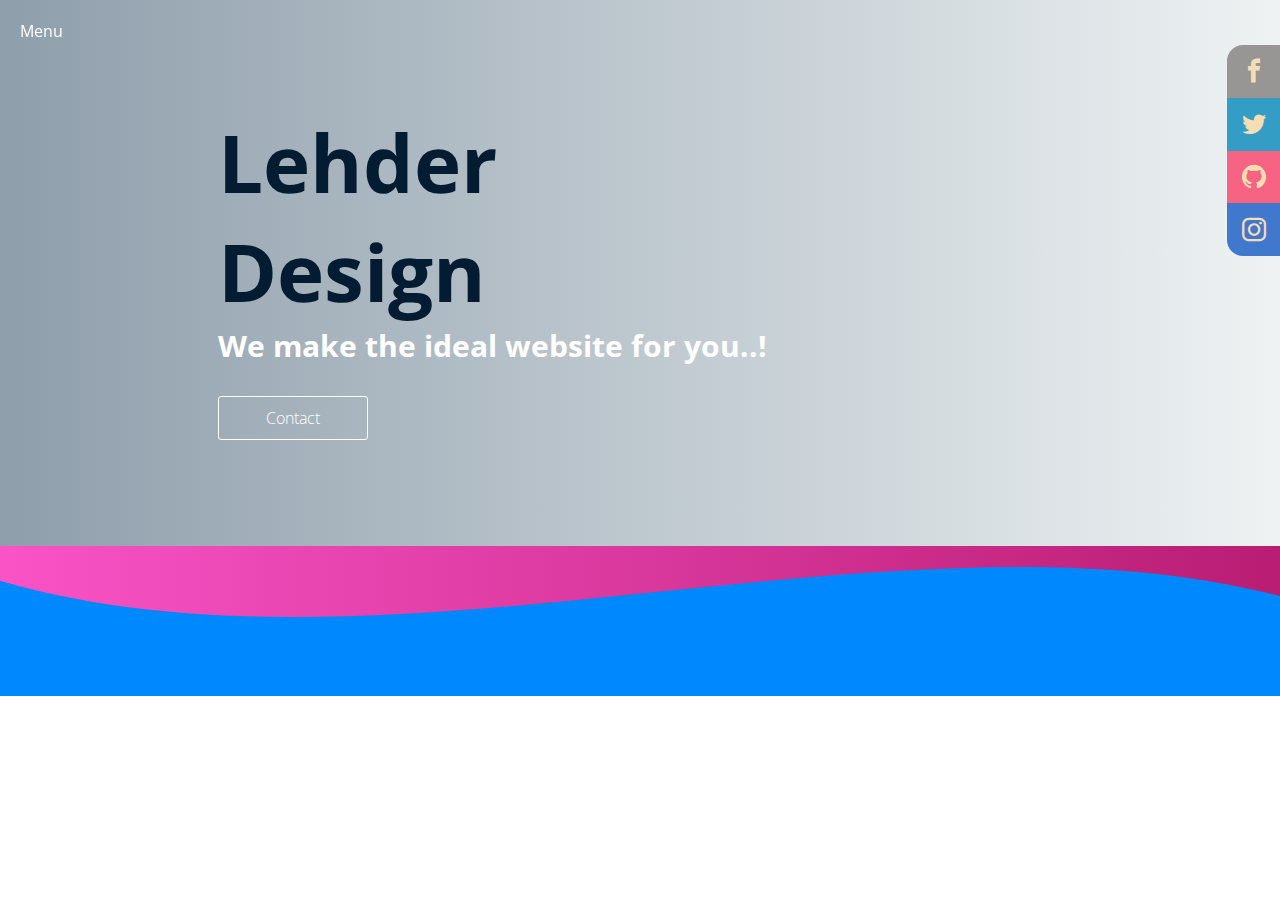
==== index.html @ cae9b96c "slocionando problemas con el e-mail" ====
<!DOCTYPE html>
<html lang="en">

<head>
    <meta charset="UTF-8">
    <meta name="viewport" content="width=device-width, initial-scale=1.0">
    <meta http-equiv="X-UA-Compatible" content="ie=edge">
    <link rel="stylesheet" href="font.css">
    <link rel="stylesheet" href="main.css">
    <title>Landing page</title>
    <link rel="stylesheet" href="stilos.css">
    <link href="https://fonts.googleapis.com/css2?family=Open+Sans:wght@300;400;700;800&display=swap" rel="stylesheet">
</head>

<body>
    <header>
        <nav>
            <a href="#" id="icono" class="icono">Menu</a>
            <div class="enlaces uno" id="enlaces">
                <!--<a href="">Start</a>
                <a href="">About</a>
                <a href="">Contact</a>-->
            </div>
        </nav>
        <div class="container">
            <div class="texto">
                <h1>Lehder Design</h1>
                <h2>We make the ideal website for you..!</h2>
                <a href="lehderjhoyy38gmail.com">Contact</a>
            </div>
            <img src="vectores/vector.jpg" alt="">
        </div>

        <div class="social-bar">
            <a href="https://facebook.com/Lehder Harold Hernandez Gonzalez" class="icon icon-facebook" target="_blank"></a>
            <a href="https://twitter.com/@lehderjhoyy38" class="icon icon-twitter" target="_blank"></a>
            <a href="https://github.com/lehder" class="icon icon-github" target="_blank"></a>
            <a href="https://instagram.com/lehder_desarrolladorweb" class="icon icon-instagrama" target="_blank"></a>
        </div>

    </header>
    <div class="wave">
        <div style="height: 150px; overflow: hidden;"><svg viewBox="0 0 500 150" preserveAspectRatio="none" style="height: 100%; width: 100%;">
                <path d="M-2.25,33.05 C149.99,150.00 349.20,-49.98 500.00,49.98 L500.00,150.00 L0.00,150.00 Z"
                    style="stroke: none; fill: #08f;"></path>
            </svg>
        </div>
    </div>
</body>

</html>
---- font.css ----
@font-face {
  font-family: 'icomoon';
  src:  url('fonts/icomoon.eot?6sixhx');
  src:  url('fonts/icomoon.eot?6sixhx#iefix') format('embedded-opentype'),
    url('fonts/icomoon.ttf?6sixhx') format('truetype'),
    url('fonts/icomoon.woff?6sixhx') format('woff'),
    url('fonts/icomoon.svg?6sixhx#icomoon') format('svg');
  font-weight: normal;
  font-style: normal;
  font-display: block;
}

[class^="icon-"], [class*=" icon-"] {
  /* use !important to prevent issues with browser extensions that change fonts */
  font-family: 'icomoon' !important;
  speak: never;
  font-style: normal;
  font-weight: normal;
  font-variant: normal;
  text-transform: none;
  line-height: 1;

  /* Better Font Rendering =========== */
  -webkit-font-smoothing: antialiased;
  -moz-osx-font-smoothing: grayscale;
}

.icon-facebook:before {
  content: "\e901";
}
.icon-github:before {
  content: "\e902";
}
.icon-twitter:before {
  content: "\e903";
}
.icon-instagrama:before {
  content: "\e904";
}
.icon-menu:before {
  content: "\e900";
}
---- main.css ----
html {
    font-size: 16px;
}

.social-bar {
    position: fixed;
    right: 0;
    top: 5%;
    font-size: 1.5rem;
    display: flex;
    flex-direction: column;
    align-items: flex-end;
    z-index: 100;
}

.icon {
    color: wheat;
    text-decoration: none;
    padding: .9rem;
    display: flex;
    transition: all .5s;
}

.icon-facebook {
    background: rgb(152, 149, 149);
    /*background: #2E460E;*/
    /*border-radius: 1rem 0 0 0;*/
}

.icon-twitter {
    background: #339DC5;
}

.icon-github {
    background: rgb(247, 100, 131);
    /*background: #E83028;*/
}

.icon-instagrama {
    background: rgb(64, 120, 206);
    /*background: #3F60A5;*/
    /*border-radius: 0 0 0 1rem;*/
}

.icon:first-child {
    border-radius: 1rem 0 0 0;
}

.icon:last-child {
    border-radius: 0 0 0 1rem;
}

.icon:hover {
    padding-right: 3rem;
    border-radius: 1rem 0 0 1rem;
    box-shadow: 0 0 .5rem rgba(0, 0, 0.42);
}
---- stilos.css ----
* {
     margin: 0;
     padding: 0;
     box-sizing: border-box;
 }

 body {
     font-family: 'Open Sans', sans-serif;
     overflow: hidden;
 }

 nav {
     position: fixed;
     top: 20px;
     left: 20px;
 }

 nav a {
     color: #fff;
     text-decoration: none;
     display: inline-block;
     animation: moverIzquierda 1s ease-in;
 }

 header {
     /*background: #43cea2;
     /* fallback for old browsers */
     /*background: -webkit-linear-gradient(to right, #43cea2, #185a9d);
     /* Chrome 10-25, Safari 5.1-6 */
     /*background: linear-gradient(to right, #43cea2, #185a9d);
     /* W3C, IE 10+/ Edge, Firefox 16+, Chrome 26+, Opera 12+, Safari 7+ */
     background: #8e9eab;
     /* fallback for old browsers */
     background: -webkit-linear-gradient(to right, #8e9eab, #eef2f3);
     /* Chrome 10-25, Safari 5.1-6 */
     background: linear-gradient(to right, #8e9eab, #eef2f3);
     /* W3C, IE 10+/ Edge, Firefox 16+, Chrome 26+, Opera 12+, Safari 7+ */
     height: auto;
     padding: 48px;
     width: 100%;
 }

 .container {
     width: 95%;
     max-width: 1200px;
     display: flex;
     align-items: center;
     justify-content: space-around;
     margin: auto;
 }

 img {
     display: block;
     height: 450px;
     object-fit: cover;
     width: auto;
     border-radius: 3px;
     animation: arriba 1s ease-in;
 }

 .texto {
     width: 50%;
     color: #fff;
 }

 .texto h1 {
     color: #031c31;
     font-size: 80px;
     animation: moverDerecha 1s ease-in;
 }

 .texto h2 {
     font-size: 30px;
     animation: moverIzquierda 1s ease-in;
 }

 .texto a {
     display: inline-block;
     color: #fff;
     font-weight: 300;
     text-decoration: none;
     margin-top: 30px;
     border: 1px solid #fff;
     width: 150px;
     border-radius: 3px;
     text-align: center;
     padding: 10px 0;
     animation: arriba 1s ease-in;
 }

 .wave {
     height: 100px;
     widows: 100px;
     background: #f953c6;
     /* fallback for old browsers */
     background: -webkit-linear-gradient(to right, #f953c6, #b91d73);
     /* Chrome 10-25, Safari 5.1-6 */
     background: linear-gradient(to right, #f953c6, #b91d73);
     /* W3C, IE 10+/ Edge, Firefox 16+, Chrome 26+, Opera 12+, Safari 7+ */
 }

 @keyframes moverIzquierda {
     0% {
         opacity: 0;
         transform: translateX(-100px);
     }
     100% {
         opacity: 1;
         transform: translate(0);
     }
 }

 @keyframes moverDerecha {
     0% {
         opacity: 0;
         transform: translateX(100px);
     }
     100% {
         opacity: 1;
         transform: translate(0);
     }
 }

 @keyframes arriba {
     0% {
         opacity: 0;
         transform: translateY(-100px);
     }
     100% {
         opacity: 1;
         transform: translate(0);
     }
 }
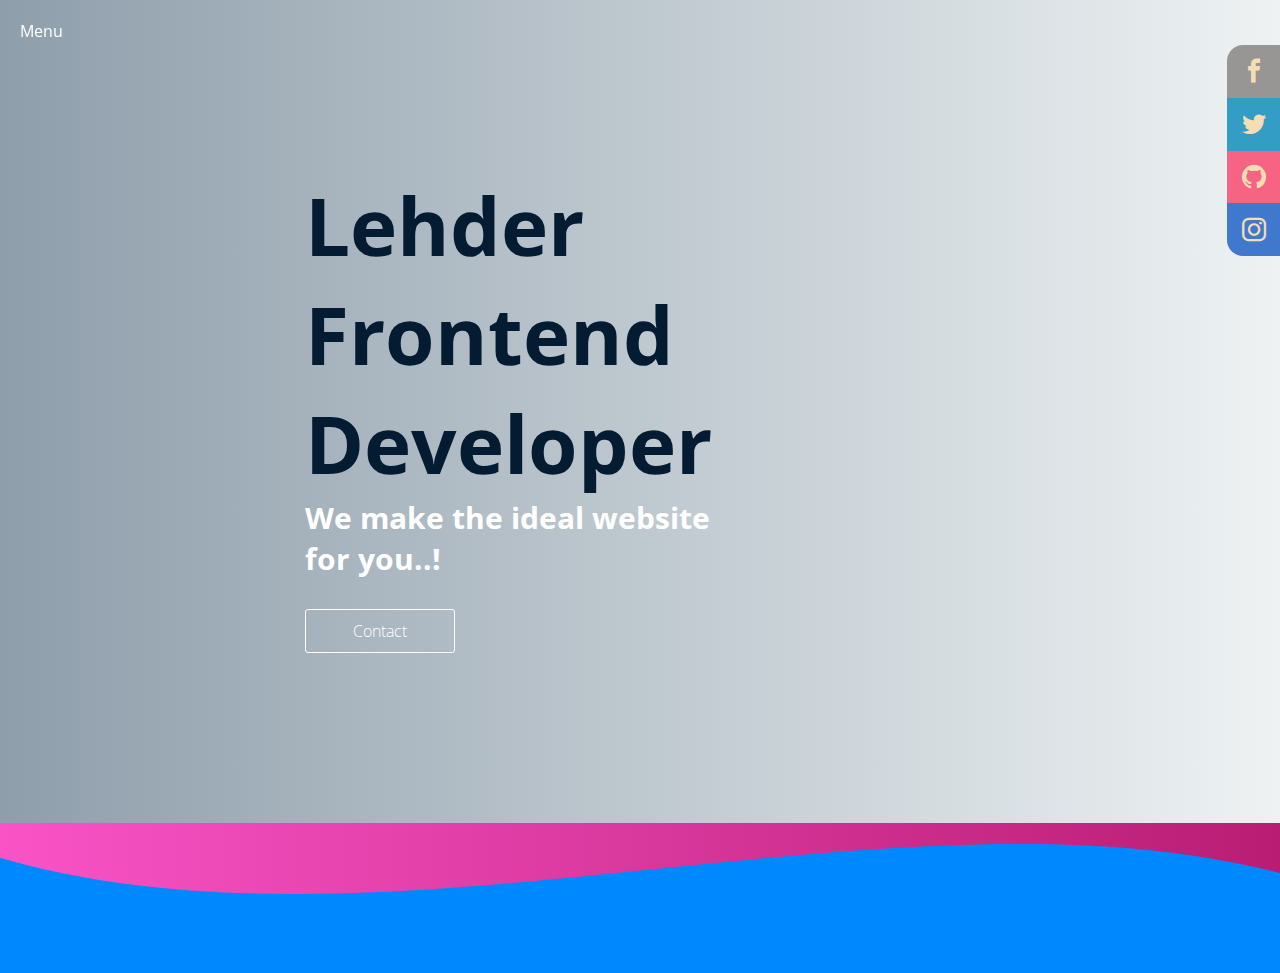
==== commit c97cfa79: "hemos modificado la imagen, el padding, y el nombre" ====
--- a/index.html
+++ b/index.html
@@ -24,7 +24,7 @@
         </nav>
         <div class="container">
             <div class="texto">
-                <h1>Lehder Design</h1>
+                <h1>Lehder Frontend Developer</h1>
                 <h2>We make the ideal website for you..!</h2>
                 <a href="lehderjhoyy38gmail.com">Contact</a>
             </div>
--- a/main.css
+++ b/main.css
@@ -1,7 +1,3 @@
-html {
-    font-size: 16px;
-}
-
 .social-bar {
     position: fixed;
     right: 0;
--- a/stilos.css
+++ b/stilos.css
@@ -1,7 +1,10 @@
  * {
+    box-sizing: border-box;
      margin: 0;
      padding: 0;
-     box-sizing: border-box;
+ }
+ .html {
+     font-size: 62.5%;
  }
 
  body {
@@ -36,7 +39,7 @@
      background: linear-gradient(to right, #8e9eab, #eef2f3);
      /* W3C, IE 10+/ Edge, Firefox 16+, Chrome 26+, Opera 12+, Safari 7+ */
      height: auto;
-     padding: 48px;
+     padding: 170px;
      width: 100%;
  }
 
@@ -54,7 +57,7 @@
      height: 450px;
      object-fit: cover;
      width: auto;
-     border-radius: 3px;
+     border-radius: 50%;
      animation: arriba 1s ease-in;
  }
 
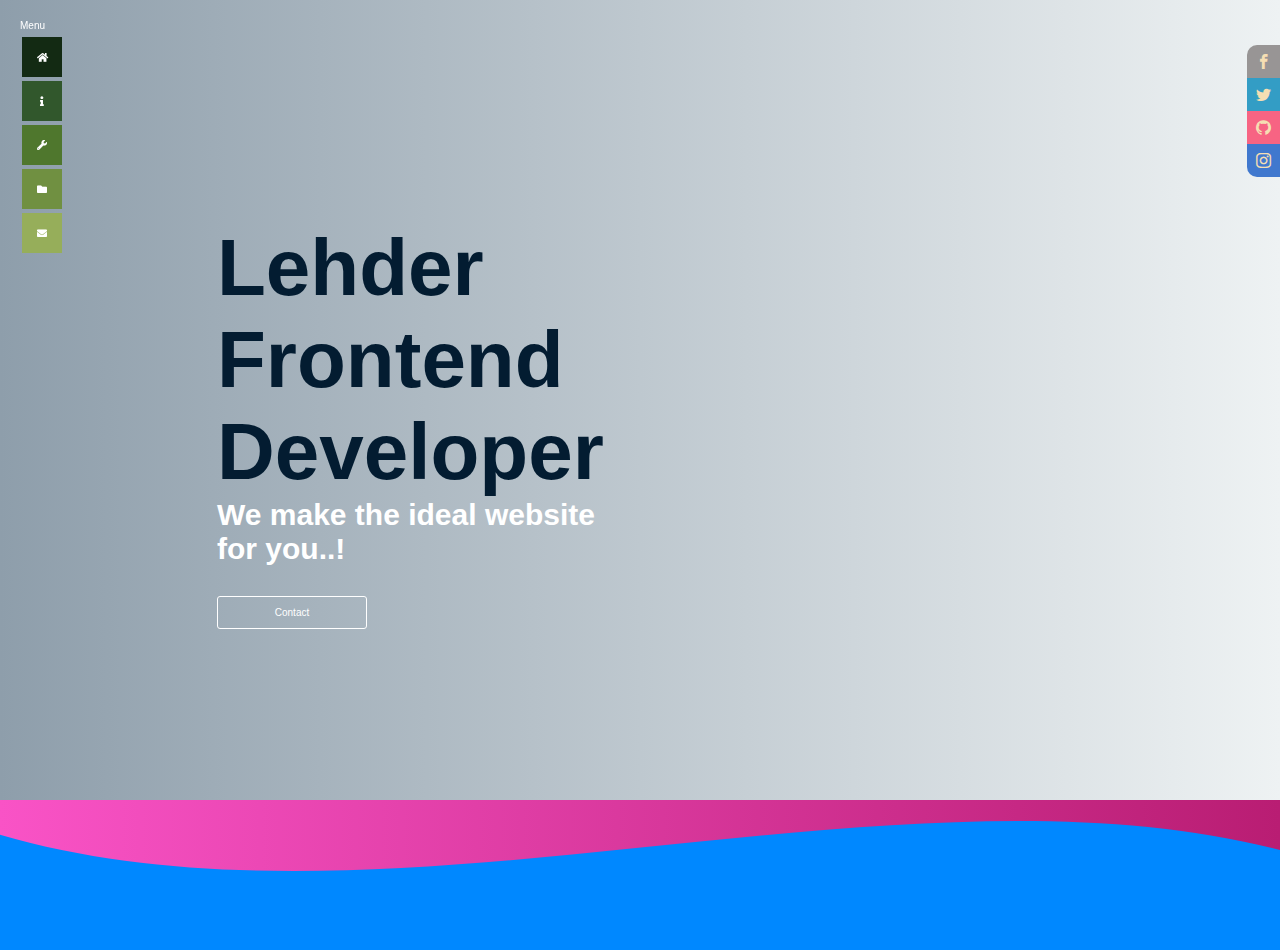
==== commit 11572908: "Cambios a toda la landig" ====
--- a/index.html
+++ b/index.html
@@ -10,33 +10,82 @@
     <title>Landing page</title>
     <link rel="stylesheet" href="stilos.css">
     <link href="https://fonts.googleapis.com/css2?family=Open+Sans:wght@300;400;700;800&display=swap" rel="stylesheet">
+    <link href="https://fonts.googleapis.com/css2?family=Open+Sans:wght@300;400;700;800&display=swap" rel="stylesheet">
+    <link rel="preconnect" href="https://fonts.gstatic.com">
+    <link href="https://font.googleapis.com2?family=Roboto&display=swap" rel="stylesheet">
+    <link rel="stylesheet" href="https://cdnjs.cloudflare.com/ajax/libs/font-awesome/5.15.3/css/all.min.css"
+    crossorigin="anonymous" referreepolicy="no-referrer">
+</head>
+
+<!DOCTYPE html>
+<html lang="en">
+
+<head>
+    <meta charset="UTF-8">
+    <meta name="viewport" content="width=device-width, initial-scale=1.0">
+    <meta http-equiv="X-UA-Compatible" content="ie=edge">
+    <link rel="stylesheet" href="font.css">
+    <link rel="stylesheet" href="main.css">
+    <title>Landing page</title>
+    <link rel="stylesheet" href="stilos.css">
+    <link href="https://fonts.googleapis.com/css2?family=Open+Sans:wght@300;400;700;800&display=swap" rel="stylesheet">
+    <link rel="preconnect" href="https://fonts.gstatic.com">
+    <link href="https://font.googleapis.com2?family=Roboto&display=swap" rel="stylesheet">
+    <link rel="stylesheet" href="https://cdnjs.cloudflare.com/ajax/libs/font-awesome/5.15.3/css/all.min.css"
+    crossorigin="anonymous" referreepolicy="no-referrer">
 </head>
 
 <body>
     <header>
         <nav>
             <a href="#" id="icono" class="icono">Menu</a>
-            <div class="enlaces uno" id="enlaces">
-                <!--<a href="">Start</a>
-                <a href="">About</a>
-                <a href="">Contact</a>-->
+            <div class="wrapper">
+                <ul class="menu">
+                  <li class="list-item">
+                    <a class="home fa fa-home fa-fw" href="#">
+                      <span>Home</span>
+                    </a>
+                  </li>
+                  <li class="list-item">
+                    <a class="about fa fa-info fa-fw" href="#">
+                      <span>About</span>
+                    </a>
+                  </li>
+                  <li class="list-item">
+                    <a class="services fa fa-wrench fa-fw" href="#">
+                      <span>Services</span>
+                    </a>
+                  </li>
+                  <li class="list-item">
+                    <a class="portfolio fa fa-folder fa-fw" href="#">
+                      <span>Portfolio</span>
+                    </a>
+                  </li>
+                  <li class="list-item">
+                    <a class="contact fa fa-envelope fa-wf" href="#">
+                    <span>Contact us</span>
+                    </a>
+                  </li>
+                </ul>
             </div>
         </nav>
         <div class="container">
             <div class="texto">
                 <h1>Lehder Frontend Developer</h1>
                 <h2>We make the ideal website for you..!</h2>
-                <a href="lehderjhoyy38gmail.com">Contact</a>
+                <a href="#">Contact</a>
             </div>
-            <img src="vectores/vector.jpg" alt="">
-        </div>
+            <div class="imagen-vector">
+              <img src="vectores/vector.jpg" alt="">
+            </div>
+       </div>
 
-        <div class="social-bar">
-            <a href="https://facebook.com/Lehder Harold Hernandez Gonzalez" class="icon icon-facebook" target="_blank"></a>
-            <a href="https://twitter.com/@lehderjhoyy38" class="icon icon-twitter" target="_blank"></a>
-            <a href="https://github.com/lehder" class="icon icon-github" target="_blank"></a>
-            <a href="https://instagram.com/lehder_desarrolladorweb" class="icon icon-instagrama" target="_blank"></a>
-        </div>
+    <div class="social-bar">
+        <a href="https://facebook.com/Lehder Harold Hernandez Gonzalez" class="icon icon-facebook" target="_blank"></a>
+        <a href="https://twitter.com/@lehderjhoyy38" class="icon icon-twitter" target="_blank"></a>
+        <a href="https://github.com/lehder" class="icon icon-github" target="_blank"></a>
+        <a href="https://instagram.com/lehder_desarrolladorweb" class="icon icon-instagrama" target="_blank"></a>
+    </div>
 
     </header>
     <div class="wave">
@@ -48,4 +97,4 @@
     </div>
 </body>
 
-</html>+</html>
--- a/stilos.css
+++ b/stilos.css
@@ -1,136 +1,235 @@
- * {
+* {
     box-sizing: border-box;
-     margin: 0;
-     padding: 0;
+    margin: 0;
+    padding: 0;
+}
+
+html {
+    font-size: 62.5%;
+}
+
+body {
+    font-family: 'Open Sans', sans-serif;
+    overflow: hidden;
+    font-family: 'Roboto', sans-serif;
+}
+.wrapper {
+  display: flex;
+  align-items: center;
+  justify-content: center;
+  /*height: 100vh;*/
+  flex-direction: column;
+}
+.menu {
+  list-style: none;
+  margin-bottom: 2rem;
+}
+.menu .list-item {
+  height: 40px;
+  width: 40px;
+  padding: 2px;
+  margin: 4px 0;
+}
+.list-item .fa {
+  text-align: center;
+  line-height: 40px;
+}
+.list-item a span {
+  width: 0;
+  left: 40px;
+  padding: 0;
+  position: absolute;
+  overflow: hidden;
+  font-family: 'Roboto', sans-serif;
+  font-size: 18px;
+  font-weight: bold;
+  letter-spacing: 0.6;
+  white-space: nowrap;
+  line-height: 40px;
+  transition: 0.25s;
+}
+.list-item a {
+  width: 40px;
+  height: 40px;
+  display: block;
+  text-decoration: none;
+  color: #fff;
+  position: relative;
+}
+.list-item a:hover span {
+  width: auto;
+  padding: 0 20px;
+  overflow: visible;
+}
+.home, .home span {
+  background: #132a13;
+}
+.about, .about span {
+  background: #31572c;
+}
+.services, .services span {
+  background: #4f772d;
+}
+.portfolio, .portfolio span {
+  background: #709041;
+}
+.contact, .contact {
+  background: #96ae5a;
+}
+
+nav {
+    position: fixed;
+    top: 20px;
+    left: 20px;
+}
+
+nav a {
+    color: #fff;
+    text-decoration: none;
+    display: inline-block;
+    animation: moverIzquierda 1s ease-in;
+}
+
+header {
+
+    background: #8e9eab;
+    background: -webkit-linear-gradient(to right, #8e9eab, #eef2f3);
+    background: linear-gradient(to right, #8e9eab, #eef2f3);
+    height: 800px;
+    padding: 170px;
+    width: 100%;
+}
+
+.container {
+    width: 90%;
+    max-width: 1200px;
+    display: flex;
+    align-items: center;
+    justify-content: space-around;
+    margin: auto;
+}
+
+ .imagen-vector {
+    display: flex;
+    height: 450px;
+    object-fit: cover;
+    justify-content: center;
+    width: 70%;
+    margin: 30px;
+    flex-direction: column;
+    text-align: center;
+    animation: arriba 1s ease-in;
+}
+.img {
+  border-radius: 50%;
+}
+
+.texto {
+    width: 50%;
+    color: #fff;
+}
+
+.texto h1 {
+    color: #031c31;
+    font-size: 80px;
+    animation: moverDerecha 1s ease-in;
+}
+
+.texto h2 {
+    font-size: 30px;
+    animation: moverIzquierda 1s ease-in;
+}
+
+.texto a {
+    display: inline-block;
+    color: #fff;
+    font-weight: 300;
+    text-decoration: none;
+    margin-top: 30px;
+    border: 1px solid #fff;
+    width: 150px;
+    border-radius: 3px;
+    text-align: center;
+    padding: 10px 0;
+    animation: arriba 1s ease-in;
+}
+
+.wave {
+    height: 100px;
+    widows: 100px;
+    background: #f953c6;
+    /* fallback for old browsers */
+    background: -webkit-linear-gradient(to right, #f953c6, #b91d73);
+    /* Chrome 10-25, Safari 5.1-6 */
+    background: linear-gradient(to right, #f953c6, #b91d73);
+    /* W3C, IE 10+/ Edge, Firefox 16+, Chrome 26+, Opera 12+, Safari 7+ */
+}
+
+@keyframes moverIzquierda {
+    0% {
+        opacity: 0;
+        transform: translateX(-100px);
+    }
+    100% {
+        opacity: 1;
+        transform: translate(0);
+    }
+}
+
+@keyframes moverDerecha {
+    0% {
+        opacity: 0;
+        transform: translateX(100px);
+    }
+    100% {
+        opacity: 1;
+        transform: translate(0);
+    }
+}
+
+@keyframes arriba {
+    0% {
+        opacity: 0;
+        transform: translateY(-100px);
+    }
+    100% {
+        opacity: 1;
+        transform: translate(0);
+    }
+}
+
+@media screen and (max-width: 900px) {
+  /*.body {
+    background: #000;
+  }*/
+  .header {
+    background-position: center;
+  }
+  .container {
+    height: 500px;
+    flex-direction: column;
+    justify-content: center;
+    align-items: center;
+  }
+  .texto h1 {
+   font-size: 40px;
  }
- .html {
-     font-size: 62.5%;
+ .texto h2 {
+   font-size: 20px;
  }
-
- body {
-     font-family: 'Open Sans', sans-serif;
-     overflow: hidden;
- }
-
- nav {
-     position: fixed;
-     top: 20px;
-     left: 20px;
- }
-
- nav a {
-     color: #fff;
-     text-decoration: none;
-     display: inline-block;
-     animation: moverIzquierda 1s ease-in;
- }
-
- header {
-     /*background: #43cea2;
-     /* fallback for old browsers */
-     /*background: -webkit-linear-gradient(to right, #43cea2, #185a9d);
-     /* Chrome 10-25, Safari 5.1-6 */
-     /*background: linear-gradient(to right, #43cea2, #185a9d);
-     /* W3C, IE 10+/ Edge, Firefox 16+, Chrome 26+, Opera 12+, Safari 7+ */
-     background: #8e9eab;
-     /* fallback for old browsers */
-     background: -webkit-linear-gradient(to right, #8e9eab, #eef2f3);
-     /* Chrome 10-25, Safari 5.1-6 */
-     background: linear-gradient(to right, #8e9eab, #eef2f3);
-     /* W3C, IE 10+/ Edge, Firefox 16+, Chrome 26+, Opera 12+, Safari 7+ */
-     height: auto;
-     padding: 170px;
-     width: 100%;
- }
-
- .container {
-     width: 95%;
-     max-width: 1200px;
-     display: flex;
-     align-items: center;
-     justify-content: space-around;
-     margin: auto;
- }
-
- img {
-     display: block;
-     height: 450px;
-     object-fit: cover;
-     width: auto;
-     border-radius: 50%;
-     animation: arriba 1s ease-in;
- }
-
- .texto {
-     width: 50%;
-     color: #fff;
- }
-
- .texto h1 {
-     color: #031c31;
-     font-size: 80px;
-     animation: moverDerecha 1s ease-in;
- }
-
- .texto h2 {
-     font-size: 30px;
-     animation: moverIzquierda 1s ease-in;
- }
-
- .texto a {
-     display: inline-block;
-     color: #fff;
-     font-weight: 300;
-     text-decoration: none;
-     margin-top: 30px;
-     border: 1px solid #fff;
-     width: 150px;
-     border-radius: 3px;
-     text-align: center;
-     padding: 10px 0;
-     animation: arriba 1s ease-in;
- }
-
- .wave {
-     height: 100px;
-     widows: 100px;
-     background: #f953c6;
-     /* fallback for old browsers */
-     background: -webkit-linear-gradient(to right, #f953c6, #b91d73);
-     /* Chrome 10-25, Safari 5.1-6 */
-     background: linear-gradient(to right, #f953c6, #b91d73);
-     /* W3C, IE 10+/ Edge, Firefox 16+, Chrome 26+, Opera 12+, Safari 7+ */
- }
-
- @keyframes moverIzquierda {
-     0% {
-         opacity: 0;
-         transform: translateX(-100px);
-     }
-     100% {
-         opacity: 1;
-         transform: translate(0);
-     }
- }
-
- @keyframes moverDerecha {
-     0% {
-         opacity: 0;
-         transform: translateX(100px);
-     }
-     100% {
-         opacity: 1;
-         transform: translate(0);
-     }
- }
-
- @keyframes arriba {
-     0% {
-         opacity: 0;
-         transform: translateY(-100px);
-     }
-     100% {
-         opacity: 1;
-         transform: translate(0);
-     }
- }
+}
+
+@media screen and (max-width: 500px) {
+  .texto h1 {
+    font-size: 25px;
+  }
+  .texto h2 {
+    font-size: 10px;
+  }
+  .imagen-vector {
+    height: 250px;
+    display: flex;
+    flex-direction: column;
+    align-items: center;
+  }
+} --- a/stilos.css
+++ b/stilos.css
@@ -1,136 +1,235 @@
- * {
+* {
     box-sizing: border-box;
-     margin: 0;
-     padding: 0;
+    margin: 0;
+    padding: 0;
+}
+
+html {
+    font-size: 62.5%;
+}
+
+body {
+    font-family: 'Open Sans', sans-serif;
+    overflow: hidden;
+    font-family: 'Roboto', sans-serif;
+}
+.wrapper {
+  display: flex;
+  align-items: center;
+  justify-content: center;
+  /*height: 100vh;*/
+  flex-direction: column;
+}
+.menu {
+  list-style: none;
+  margin-bottom: 2rem;
+}
+.menu .list-item {
+  height: 40px;
+  width: 40px;
+  padding: 2px;
+  margin: 4px 0;
+}
+.list-item .fa {
+  text-align: center;
+  line-height: 40px;
+}
+.list-item a span {
+  width: 0;
+  left: 40px;
+  padding: 0;
+  position: absolute;
+  overflow: hidden;
+  font-family: 'Roboto', sans-serif;
+  font-size: 18px;
+  font-weight: bold;
+  letter-spacing: 0.6;
+  white-space: nowrap;
+  line-height: 40px;
+  transition: 0.25s;
+}
+.list-item a {
+  width: 40px;
+  height: 40px;
+  display: block;
+  text-decoration: none;
+  color: #fff;
+  position: relative;
+}
+.list-item a:hover span {
+  width: auto;
+  padding: 0 20px;
+  overflow: visible;
+}
+.home, .home span {
+  background: #132a13;
+}
+.about, .about span {
+  background: #31572c;
+}
+.services, .services span {
+  background: #4f772d;
+}
+.portfolio, .portfolio span {
+  background: #709041;
+}
+.contact, .contact {
+  background: #96ae5a;
+}
+
+nav {
+    position: fixed;
+    top: 20px;
+    left: 20px;
+}
+
+nav a {
+    color: #fff;
+    text-decoration: none;
+    display: inline-block;
+    animation: moverIzquierda 1s ease-in;
+}
+
+header {
+
+    background: #8e9eab;
+    background: -webkit-linear-gradient(to right, #8e9eab, #eef2f3);
+    background: linear-gradient(to right, #8e9eab, #eef2f3);
+    height: 800px;
+    padding: 170px;
+    width: 100%;
+}
+
+.container {
+    width: 90%;
+    max-width: 1200px;
+    display: flex;
+    align-items: center;
+    justify-content: space-around;
+    margin: auto;
+}
+
+ .imagen-vector {
+    display: flex;
+    height: 450px;
+    object-fit: cover;
+    justify-content: center;
+    width: 70%;
+    margin: 30px;
+    flex-direction: column;
+    text-align: center;
+    animation: arriba 1s ease-in;
+}
+.img {
+  border-radius: 50%;
+}
+
+.texto {
+    width: 50%;
+    color: #fff;
+}
+
+.texto h1 {
+    color: #031c31;
+    font-size: 80px;
+    animation: moverDerecha 1s ease-in;
+}
+
+.texto h2 {
+    font-size: 30px;
+    animation: moverIzquierda 1s ease-in;
+}
+
+.texto a {
+    display: inline-block;
+    color: #fff;
+    font-weight: 300;
+    text-decoration: none;
+    margin-top: 30px;
+    border: 1px solid #fff;
+    width: 150px;
+    border-radius: 3px;
+    text-align: center;
+    padding: 10px 0;
+    animation: arriba 1s ease-in;
+}
+
+.wave {
+    height: 100px;
+    widows: 100px;
+    background: #f953c6;
+    /* fallback for old browsers */
+    background: -webkit-linear-gradient(to right, #f953c6, #b91d73);
+    /* Chrome 10-25, Safari 5.1-6 */
+    background: linear-gradient(to right, #f953c6, #b91d73);
+    /* W3C, IE 10+/ Edge, Firefox 16+, Chrome 26+, Opera 12+, Safari 7+ */
+}
+
+@keyframes moverIzquierda {
+    0% {
+        opacity: 0;
+        transform: translateX(-100px);
+    }
+    100% {
+        opacity: 1;
+        transform: translate(0);
+    }
+}
+
+@keyframes moverDerecha {
+    0% {
+        opacity: 0;
+        transform: translateX(100px);
+    }
+    100% {
+        opacity: 1;
+        transform: translate(0);
+    }
+}
+
+@keyframes arriba {
+    0% {
+        opacity: 0;
+        transform: translateY(-100px);
+    }
+    100% {
+        opacity: 1;
+        transform: translate(0);
+    }
+}
+
+@media screen and (max-width: 900px) {
+  /*.body {
+    background: #000;
+  }*/
+  .header {
+    background-position: center;
+  }
+  .container {
+    height: 500px;
+    flex-direction: column;
+    justify-content: center;
+    align-items: center;
+  }
+  .texto h1 {
+   font-size: 40px;
  }
- .html {
-     font-size: 62.5%;
+ .texto h2 {
+   font-size: 20px;
  }
-
- body {
-     font-family: 'Open Sans', sans-serif;
-     overflow: hidden;
- }
-
- nav {
-     position: fixed;
-     top: 20px;
-     left: 20px;
- }
-
- nav a {
-     color: #fff;
-     text-decoration: none;
-     display: inline-block;
-     animation: moverIzquierda 1s ease-in;
- }
-
- header {
-     /*background: #43cea2;
-     /* fallback for old browsers */
-     /*background: -webkit-linear-gradient(to right, #43cea2, #185a9d);
-     /* Chrome 10-25, Safari 5.1-6 */
-     /*background: linear-gradient(to right, #43cea2, #185a9d);
-     /* W3C, IE 10+/ Edge, Firefox 16+, Chrome 26+, Opera 12+, Safari 7+ */
-     background: #8e9eab;
-     /* fallback for old browsers */
-     background: -webkit-linear-gradient(to right, #8e9eab, #eef2f3);
-     /* Chrome 10-25, Safari 5.1-6 */
-     background: linear-gradient(to right, #8e9eab, #eef2f3);
-     /* W3C, IE 10+/ Edge, Firefox 16+, Chrome 26+, Opera 12+, Safari 7+ */
-     height: auto;
-     padding: 170px;
-     width: 100%;
- }
-
- .container {
-     width: 95%;
-     max-width: 1200px;
-     display: flex;
-     align-items: center;
-     justify-content: space-around;
-     margin: auto;
- }
-
- img {
-     display: block;
-     height: 450px;
-     object-fit: cover;
-     width: auto;
-     border-radius: 50%;
-     animation: arriba 1s ease-in;
- }
-
- .texto {
-     width: 50%;
-     color: #fff;
- }
-
- .texto h1 {
-     color: #031c31;
-     font-size: 80px;
-     animation: moverDerecha 1s ease-in;
- }
-
- .texto h2 {
-     font-size: 30px;
-     animation: moverIzquierda 1s ease-in;
- }
-
- .texto a {
-     display: inline-block;
-     color: #fff;
-     font-weight: 300;
-     text-decoration: none;
-     margin-top: 30px;
-     border: 1px solid #fff;
-     width: 150px;
-     border-radius: 3px;
-     text-align: center;
-     padding: 10px 0;
-     animation: arriba 1s ease-in;
- }
-
- .wave {
-     height: 100px;
-     widows: 100px;
-     background: #f953c6;
-     /* fallback for old browsers */
-     background: -webkit-linear-gradient(to right, #f953c6, #b91d73);
-     /* Chrome 10-25, Safari 5.1-6 */
-     background: linear-gradient(to right, #f953c6, #b91d73);
-     /* W3C, IE 10+/ Edge, Firefox 16+, Chrome 26+, Opera 12+, Safari 7+ */
- }
-
- @keyframes moverIzquierda {
-     0% {
-         opacity: 0;
-         transform: translateX(-100px);
-     }
-     100% {
-         opacity: 1;
-         transform: translate(0);
-     }
- }
-
- @keyframes moverDerecha {
-     0% {
-         opacity: 0;
-         transform: translateX(100px);
-     }
-     100% {
-         opacity: 1;
-         transform: translate(0);
-     }
- }
-
- @keyframes arriba {
-     0% {
-         opacity: 0;
-         transform: translateY(-100px);
-     }
-     100% {
-         opacity: 1;
-         transform: translate(0);
-     }
- }
+}
+
+@media screen and (max-width: 500px) {
+  .texto h1 {
+    font-size: 25px;
+  }
+  .texto h2 {
+    font-size: 10px;
+  }
+  .imagen-vector {
+    height: 250px;
+    display: flex;
+    flex-direction: column;
+    align-items: center;
+  }
+} 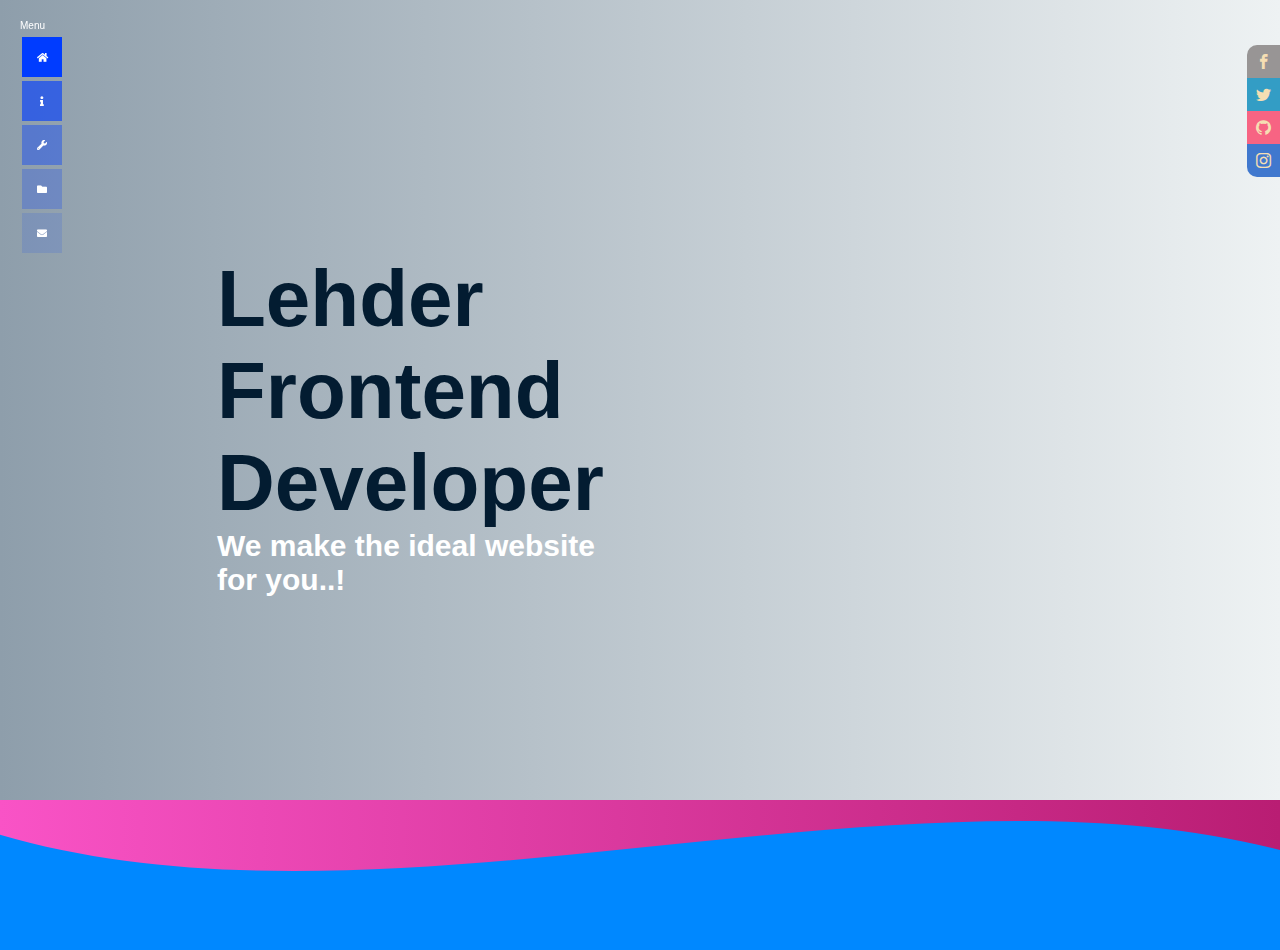
==== commit 59b2dbba: "We have changed and adapted the responsive one, and we have changed the colors of the Navbar" ====
--- a/index.html
+++ b/index.html
@@ -1,22 +1,3 @@
-<!DOCTYPE html>
-<html lang="en">
-
-<head>
-    <meta charset="UTF-8">
-    <meta name="viewport" content="width=device-width, initial-scale=1.0">
-    <meta http-equiv="X-UA-Compatible" content="ie=edge">
-    <link rel="stylesheet" href="font.css">
-    <link rel="stylesheet" href="main.css">
-    <title>Landing page</title>
-    <link rel="stylesheet" href="stilos.css">
-    <link href="https://fonts.googleapis.com/css2?family=Open+Sans:wght@300;400;700;800&display=swap" rel="stylesheet">
-    <link href="https://fonts.googleapis.com/css2?family=Open+Sans:wght@300;400;700;800&display=swap" rel="stylesheet">
-    <link rel="preconnect" href="https://fonts.gstatic.com">
-    <link href="https://font.googleapis.com2?family=Roboto&display=swap" rel="stylesheet">
-    <link rel="stylesheet" href="https://cdnjs.cloudflare.com/ajax/libs/font-awesome/5.15.3/css/all.min.css"
-    crossorigin="anonymous" referreepolicy="no-referrer">
-</head>
-
 <!DOCTYPE html>
 <html lang="en">
 
@@ -73,7 +54,7 @@
             <div class="texto">
                 <h1>Lehder Frontend Developer</h1>
                 <h2>We make the ideal website for you..!</h2>
-                <a href="#">Contact</a>
+                <!--<a href="#">Contact</a>-->
             </div>
             <div class="imagen-vector">
               <img src="vectores/vector.jpg" alt="">
--- a/stilos.css
+++ b/stilos.css
@@ -1,235 +1,234 @@
 * {
-    box-sizing: border-box;
-    margin: 0;
-    padding: 0;
+  box-sizing: border-box;
+  margin: 0;
+  padding: 0;
 }
 
 html {
-    font-size: 62.5%;
+  font-size: 62.5%;
 }
 
 body {
-    font-family: 'Open Sans', sans-serif;
-    overflow: hidden;
-    font-family: 'Roboto', sans-serif;
-}
-.wrapper {
-  display: flex;
-  align-items: center;
-  justify-content: center;
-  /*height: 100vh;*/
-  flex-direction: column;
-}
-.menu {
-  list-style: none;
-  margin-bottom: 2rem;
-}
-.menu .list-item {
-  height: 40px;
-  width: 40px;
-  padding: 2px;
-  margin: 4px 0;
-}
-.list-item .fa {
-  text-align: center;
-  line-height: 40px;
-}
-.list-item a span {
-  width: 0;
-  left: 40px;
-  padding: 0;
-  position: absolute;
+  font-family: 'Open Sans', sans-serif;
   overflow: hidden;
   font-family: 'Roboto', sans-serif;
-  font-size: 18px;
-  font-weight: bold;
-  letter-spacing: 0.6;
-  white-space: nowrap;
-  line-height: 40px;
-  transition: 0.25s;
+}
+.wrapper {
+display: flex;
+align-items: center;
+justify-content: center;
+/*height: 100vh;*/
+flex-direction: column;
+}
+.menu {
+list-style: none;
+margin-bottom: 2rem;
+}
+.menu .list-item {
+height: 40px;
+width: 40px;
+padding: 2px;
+margin: 4px 0;
+}
+.list-item .fa {
+text-align: center;
+line-height: 40px;
+}
+.list-item a span {
+width: 0;
+left: 40px;
+padding: 0;
+position: absolute;
+overflow: hidden;
+font-family: 'Roboto', sans-serif;
+font-size: 18px;
+font-weight: bold;
+letter-spacing: 0.6;
+white-space: nowrap;
+line-height: 40px;
+transition: 0.25s;
 }
 .list-item a {
-  width: 40px;
-  height: 40px;
-  display: block;
+width: 40px;
+height: 40px;
+display: block;
+text-decoration: none;
+color: #fff;
+position: relative;
+}
+.list-item a:hover span {
+width: auto;
+padding: 0 20px;
+overflow: visible;
+}
+.home, .home span {
+background: hsl(226, 100%, 50%);
+}
+.about, .about span {
+background: hsla(226, 100%, 50%, 0.623);
+}
+.services, .services span {
+background: hsla(226, 100%, 50%, 0.397);
+}
+.portfolio, .portfolio span {
+background: hsla(226, 100%, 50%, 0.24);
+}
+.contact, .contact {
+background: hsla(226, 100%, 50%, 0.13);
+}
+
+nav {
+  position: fixed;
+  top: 20px;
+  left: 20px;
+}
+
+nav a {
+  color: #fff;
   text-decoration: none;
+  display: inline-block;
+  animation: moverIzquierda 1s ease-in;
+}
+
+header {
+
+  background: #8e9eab;
+  background: -webkit-linear-gradient(to right, #8e9eab, #eef2f3);
+  background: linear-gradient(to right, #8e9eab, #eef2f3);
+  height: 800px;
+  padding: 170px;
+  width: 100%;
+}
+
+.container {
+  width: 90%;
+  max-width: 1200px;
+  display: flex;
+  align-items: center;
+  justify-content: space-around;
+  margin: auto;
+}
+.contactar {
+height: 50px;
+}
+
+.imagen-vector {
+  display: flex;
+  height: 450px;
+  object-fit: cover;
+  justify-content: center;
+  width: 70%;
+  margin: 30px;
+  flex-direction: column;
+  text-align: center;
+  animation: arriba 1s ease-in;
+}
+.img {
+border-radius: 50%;
+}
+
+.texto {
+  width: 50%;
   color: #fff;
-  position: relative;
-}
-.list-item a:hover span {
-  width: auto;
-  padding: 0 20px;
-  overflow: visible;
-}
-.home, .home span {
-  background: #132a13;
-}
-.about, .about span {
-  background: #31572c;
-}
-.services, .services span {
-  background: #4f772d;
-}
-.portfolio, .portfolio span {
-  background: #709041;
-}
-.contact, .contact {
-  background: #96ae5a;
-}
-
-nav {
-    position: fixed;
-    top: 20px;
-    left: 20px;
-}
-
-nav a {
-    color: #fff;
-    text-decoration: none;
-    display: inline-block;
-    animation: moverIzquierda 1s ease-in;
-}
-
-header {
-
-    background: #8e9eab;
-    background: -webkit-linear-gradient(to right, #8e9eab, #eef2f3);
-    background: linear-gradient(to right, #8e9eab, #eef2f3);
-    height: 800px;
-    padding: 170px;
-    width: 100%;
-}
-
+}
+
+.texto h1 {
+  color: #031c31;
+  font-size: 80px;
+  animation: moverDerecha 1s ease-in;
+}
+
+.texto h2 {
+  font-size: 30px;
+  animation: moverIzquierda 1s ease-in;
+}
+
+.wave {
+  height: 100px;
+  widows: 100px;
+  background: #f953c6;
+  /* fallback for old browsers */
+  background: -webkit-linear-gradient(to right, #f953c6, #b91d73);
+  /* Chrome 10-25, Safari 5.1-6 */
+  background: linear-gradient(to right, #f953c6, #b91d73);
+  /* W3C, IE 10+/ Edge, Firefox 16+, Chrome 26+, Opera 12+, Safari 7+ */
+}
+
+@keyframes moverIzquierda {
+  0% {
+      opacity: 0;
+      transform: translateX(-100px);
+  }
+  100% {
+      opacity: 1;
+      transform: translate(0);
+  }
+}
+
+@keyframes moverDerecha {
+  0% {
+      opacity: 0;
+      transform: translateX(100px);
+  }
+  100% {
+      opacity: 1;
+      transform: translate(0);
+  }
+}
+
+@keyframes arriba {
+  0% {
+      opacity: 0;
+      transform: translateY(-100px);
+  }
+  100% {
+      opacity: 1;
+      transform: translate(0);
+  }
+}
+
+@media screen and (max-width: 800px) {
+/*.body {
+  background: #000;
+}*/
+.header {
+  background-position: center;
+}
 .container {
-    width: 90%;
-    max-width: 1200px;
-    display: flex;
-    align-items: center;
-    justify-content: space-around;
-    margin: auto;
-}
-
- .imagen-vector {
-    display: flex;
-    height: 450px;
-    object-fit: cover;
-    justify-content: center;
-    width: 70%;
-    margin: 30px;
-    flex-direction: column;
-    text-align: center;
-    animation: arriba 1s ease-in;
-}
-.img {
-  border-radius: 50%;
-}
-
-.texto {
-    width: 50%;
-    color: #fff;
-}
-
+  height: 500px;
+  flex-direction: column;
+  justify-content: center;
+  align-items: center;
+}
 .texto h1 {
-    color: #031c31;
-    font-size: 80px;
-    animation: moverDerecha 1s ease-in;
-}
-
+ font-size: 70px;
+}
 .texto h2 {
-    font-size: 30px;
-    animation: moverIzquierda 1s ease-in;
-}
-
+ font-size: 30px;
+}
 .texto a {
-    display: inline-block;
-    color: #fff;
-    font-weight: 300;
-    text-decoration: none;
-    margin-top: 30px;
-    border: 1px solid #fff;
-    width: 150px;
-    border-radius: 3px;
-    text-align: center;
-    padding: 10px 0;
-    animation: arriba 1s ease-in;
-}
-
-.wave {
-    height: 100px;
-    widows: 100px;
-    background: #f953c6;
-    /* fallback for old browsers */
-    background: -webkit-linear-gradient(to right, #f953c6, #b91d73);
-    /* Chrome 10-25, Safari 5.1-6 */
-    background: linear-gradient(to right, #f953c6, #b91d73);
-    /* W3C, IE 10+/ Edge, Firefox 16+, Chrome 26+, Opera 12+, Safari 7+ */
-}
-
-@keyframes moverIzquierda {
-    0% {
-        opacity: 0;
-        transform: translateX(-100px);
-    }
-    100% {
-        opacity: 1;
-        transform: translate(0);
-    }
-}
-
-@keyframes moverDerecha {
-    0% {
-        opacity: 0;
-        transform: translateX(100px);
-    }
-    100% {
-        opacity: 1;
-        transform: translate(0);
-    }
-}
-
-@keyframes arriba {
-    0% {
-        opacity: 0;
-        transform: translateY(-100px);
-    }
-    100% {
-        opacity: 1;
-        transform: translate(0);
-    }
-}
-
-@media screen and (max-width: 900px) {
-  /*.body {
-    background: #000;
-  }*/
-  .header {
-    background-position: center;
-  }
-  .container {
-    height: 500px;
-    flex-direction: column;
-    justify-content: center;
-    align-items: center;
-  }
-  .texto h1 {
-   font-size: 40px;
- }
- .texto h2 {
-   font-size: 20px;
- }
-}
-
-@media screen and (max-width: 500px) {
-  .texto h1 {
-    font-size: 25px;
-  }
-  .texto h2 {
-    font-size: 10px;
-  }
-  .imagen-vector {
-    height: 250px;
-    display: flex;
-    flex-direction: column;
-    align-items: center;
-  }
-} +
+}
+.imagen-vector {
+ width: 500px;
+}
+}
+
+@media screen and (max-width: 600px) {
+
+.texto h1 {
+  font-size: 50px;
+  display: flex;
+  justify-content: center;
+}
+.texto h2 {
+  font-size: 30px;
+  display: flex;
+  justify-content: center;
+}
+.imagen-vector {
+  width: 400px;
+  display: flex;
+  justify-content: center;
+}
+}
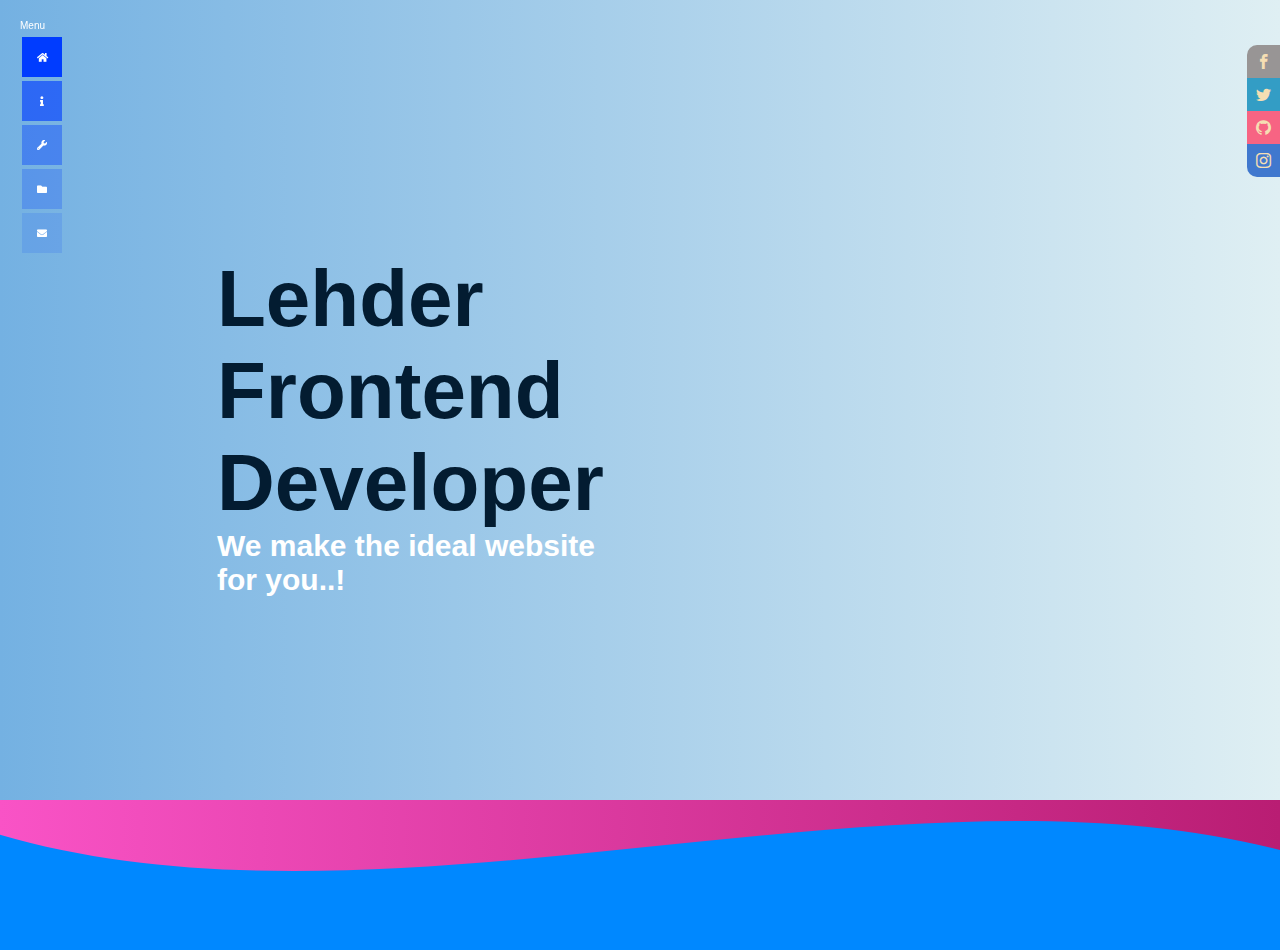
==== commit 0869f844: "Lehder Developer" ====
--- a/index.html
+++ b/index.html
@@ -33,12 +33,12 @@
                     </a>
                   </li>
                   <li class="list-item">
-                    <a class="services fa fa-wrench fa-fw" href="#">
+                    <a class="services fa fa-wrench fa-fw" href="https://lehder.github.io/lehderdevelopment.github.io/" target="_blank">
                       <span>Services</span>
                     </a>
                   </li>
                   <li class="list-item">
-                    <a class="portfolio fa fa-folder fa-fw" href="#">
+                    <a class="portfolio fa fa-folder fa-fw" href="https://lehder.github.io/lehder.porfolio.github.io/" target="_blank">
                       <span>Portfolio</span>
                     </a>
                   </li>
--- a/stilos.css
+++ b/stilos.css
@@ -92,9 +92,9 @@
 
 header {
 
-  background: #8e9eab;
-  background: -webkit-linear-gradient(to right, #8e9eab, #eef2f3);
-  background: linear-gradient(to right, #8e9eab, #eef2f3);
+  background: hsl(208, 27%, 64%);
+  background: -webkit-linear-gradient(to right, #74b1e2, #dfeff3);
+  background: linear-gradient(to right, #74b1e2, #dfeff3);
   height: 800px;
   padding: 170px;
   width: 100%;
@@ -214,7 +214,11 @@
 }
 }
 
-@media screen and (max-width: 600px) {
+@media screen and (max-width: 600px) { 
+
+  .container {
+    height: 350px;
+  }
 
 .texto h1 {
   font-size: 50px;
@@ -225,6 +229,10 @@
   font-size: 30px;
   display: flex;
   justify-content: center;
+  width: 300px;
+  height: 150px;
+  padding: 60px 0 10px 0;
+  margin-left: -65px;
 }
 .imagen-vector {
   width: 400px;
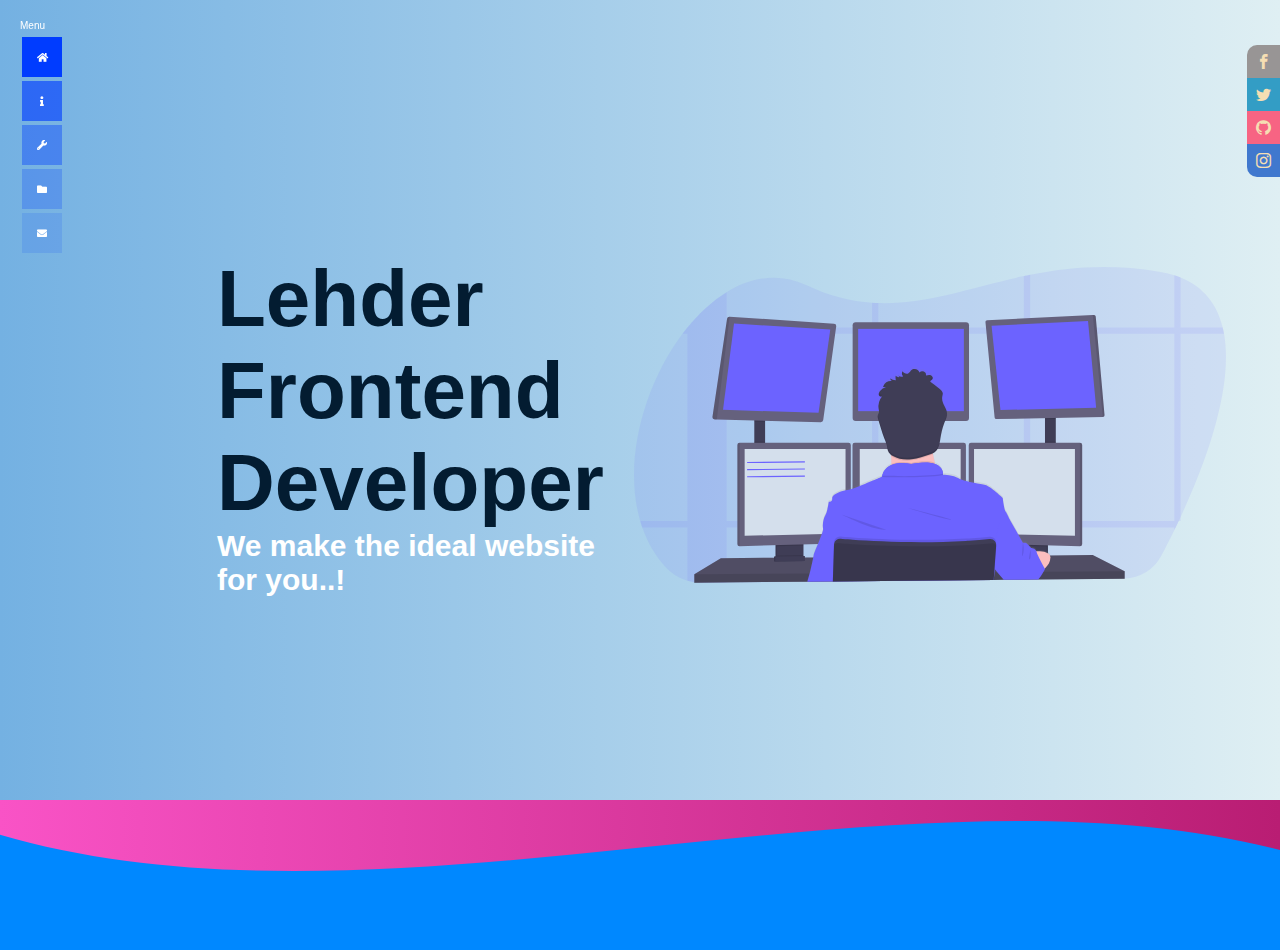
==== commit 56aa576e: "Cambio de la imagen" ====
--- a/index.html
+++ b/index.html
@@ -57,7 +57,7 @@
                 <!--<a href="#">Contact</a>-->
             </div>
             <div class="imagen-vector">
-              <img src="vectores/vector.jpg" alt="">
+              <img src="vectores/undraw_programming_2svr.svg" alt="">
             </div>
        </div>
 
